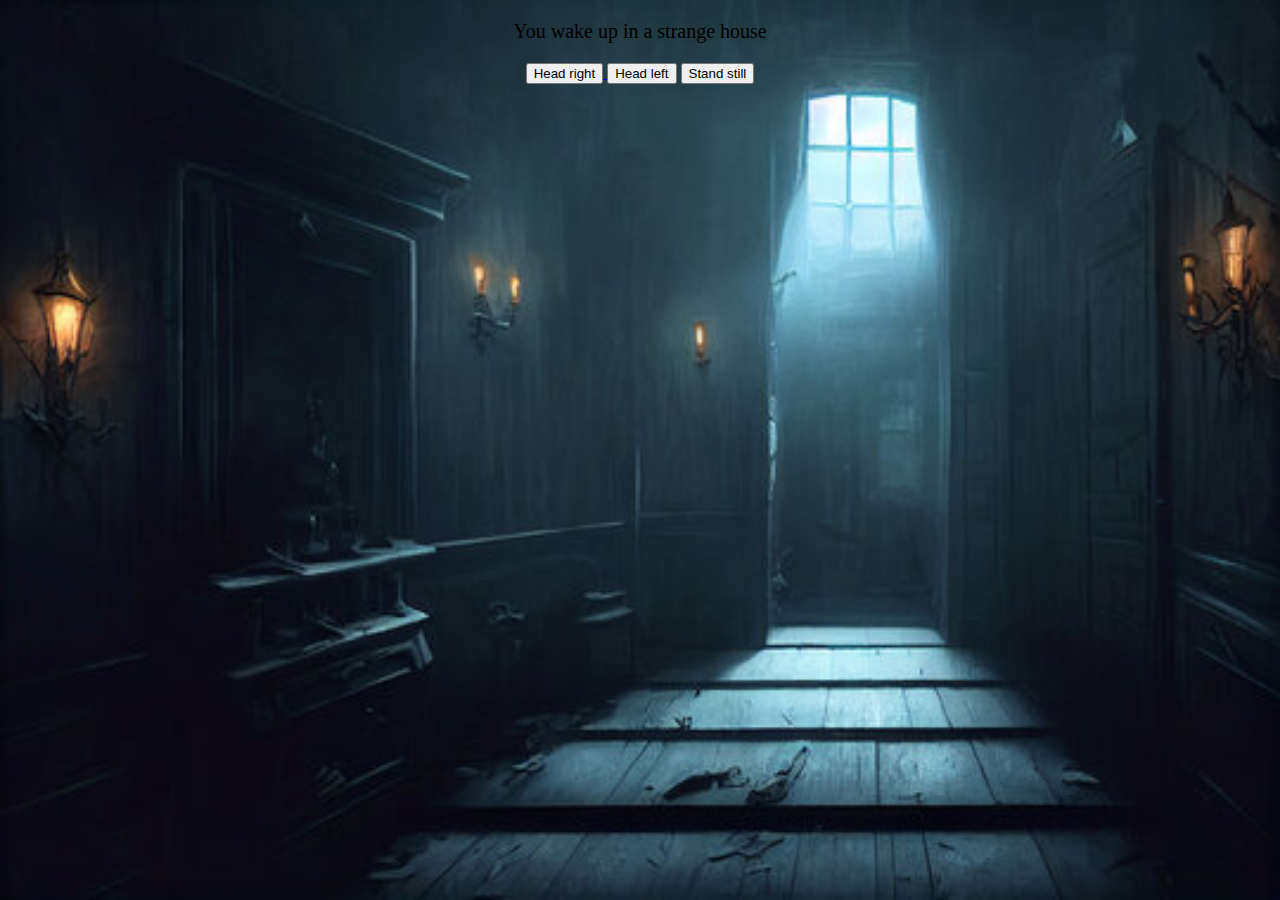
==== index.html @ 7e0c2453 "Initial commit" ====
<!DOCTYPE html>
<html>
  <!DOCTYPE html>
  <html>

  <head>
    <meta charset="utf-8">
    <meta name="viewport" content="width=device-width">
    <title> Begining </title>
    <script src = "script.js" async> </script>
    <link href="style.css" rel="stylesheet" type="text/css" />

  </head>

  <body>
    <p> You wake up in a strange house </p>
    <a href="room1.html"> <button> Head right </button> </a>
    <button> Head left </button>
    <button> Stand still </button>
  </body>

  </html>
---- style.css ----
/* Default view */
html {
  height: 100%;
  width: 100%;
  text-align: center;
}


body {
  background-image: url(FirstImage.jpg);
  background-repeat: no-repeat;
  background-size: 100% 100%;
  background-attachment: fixed;
}
p {
  /* color: white; */
  font-size: 20px;
}

/* @media (min-width: 1025px) {

} */
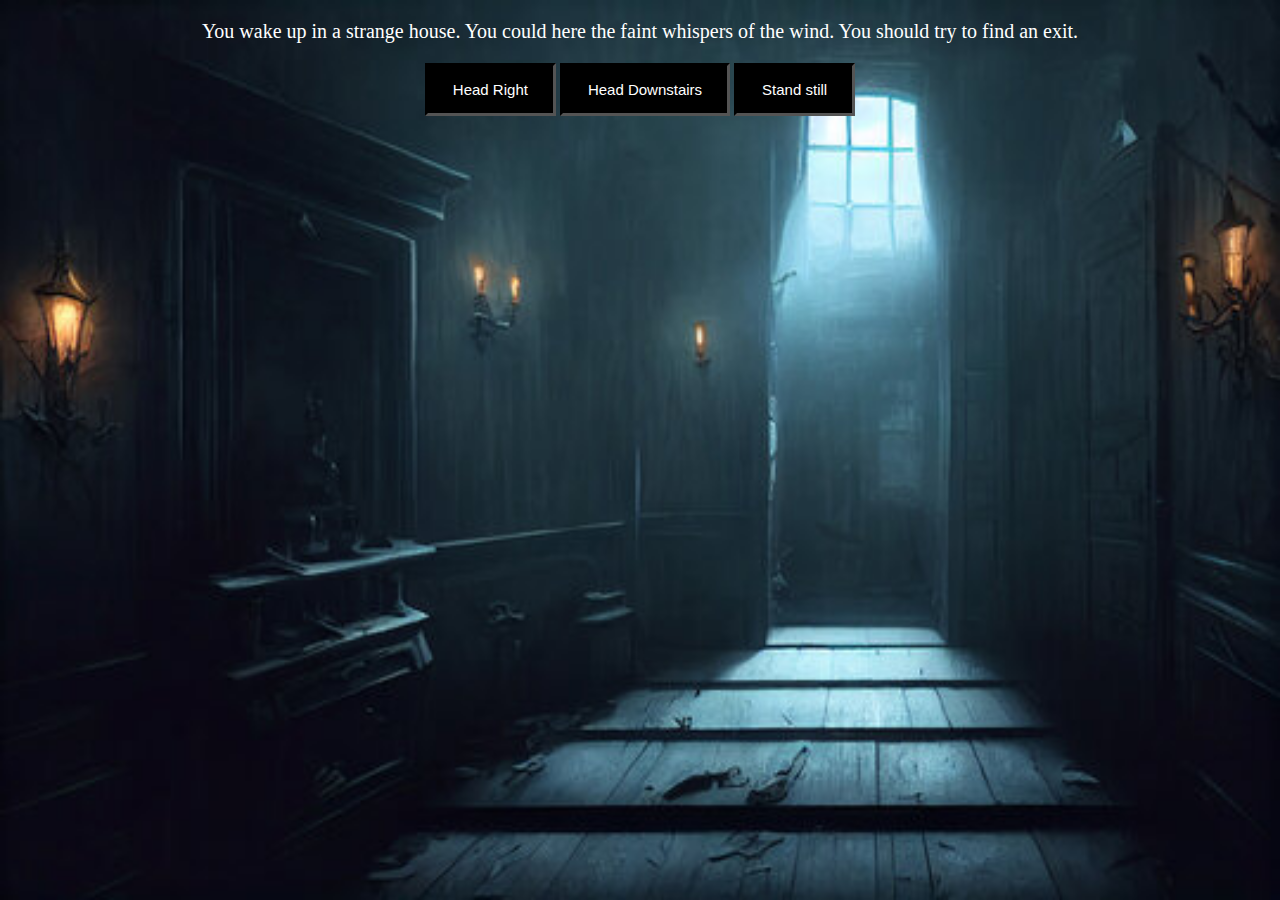
==== commit 29e27952: "Attempt at JavaScript, probably needs a rewrite" ====
--- a/index.html
+++ b/index.html
@@ -13,10 +13,10 @@
   </head>
 
   <body>
-    <p> You wake up in a strange house </p>
-    <a href="room1.html"> <button> Head right </button> </a>
-    <button> Head left </button>
-    <button> Stand still </button>
+    <p id = "hall"> You wake up in a strange house. You could here the faint whispers of the wind. You should try to find an exit. </p>
+    <button onclick="window.location.href = '/bathroom.html'"> Head Right </button> 
+    <button onclick="window.location.href = '/livingRoom.html'"> Head Downstairs </button>
+    <button onclick = "still()"> Stand still </button>
   </body>
 
   </html>--- a/style.css
+++ b/style.css
@@ -5,6 +5,15 @@
   text-align: center;
 }
 
+button {
+  background-color: black; 
+  border: inset;
+  border-color: black;
+  color: white;
+  padding: 15px 25px;
+  text-align: center;
+  font-size: 15px;
+}
 
 body {
   background-image: url(FirstImage.jpg);
@@ -12,8 +21,9 @@
   background-size: 100% 100%;
   background-attachment: fixed;
 }
+
 p {
-  /* color: white; */
+  color: white;
   font-size: 20px;
 }
 
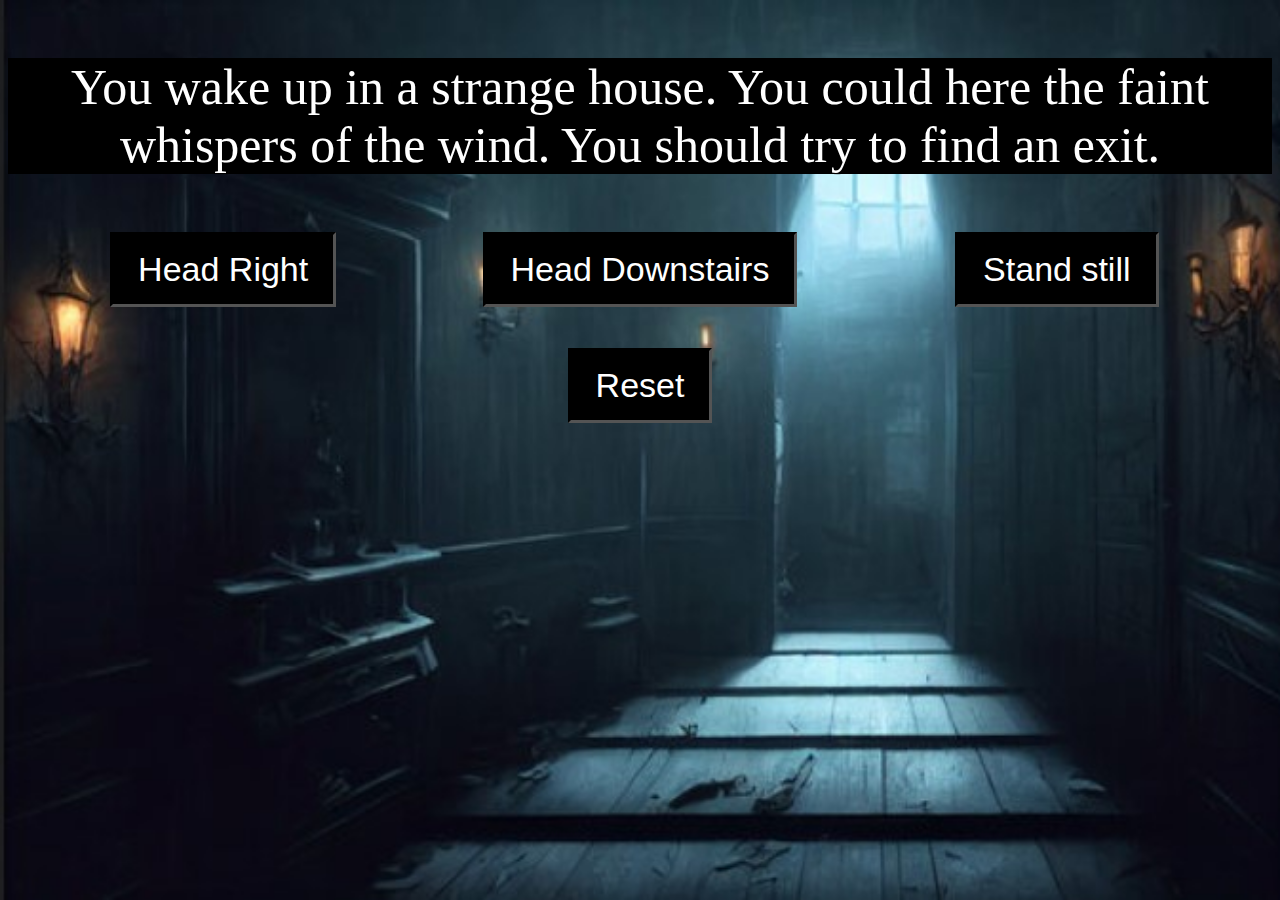
==== commit 52eb19c0: "With mockups and pages" ====
--- a/index.html
+++ b/index.html
@@ -1,22 +1,56 @@
+<!-- Josephine  -->
 <!DOCTYPE html>
 <html>
-  <!DOCTYPE html>
-  <html>
+<!DOCTYPE html>
+<html>
 
-  <head>
-    <meta charset="utf-8">
-    <meta name="viewport" content="width=device-width">
-    <title> Begining </title>
-    <script src = "script.js" async> </script>
-    <link href="style.css" rel="stylesheet" type="text/css" />
+<head>
+  <meta charset="utf-8">
+  <meta name="viewport" content="width=device-width">
+  <title> Begining </title>
+  <script src="script.js" async> </script>
+  <link href="style.css" rel="stylesheet" type="text/css" />
+  <style>
+    body {
+      background-image: url('hallway.jpg');
+    }
+  </style>
 
-  </head>
+</head>
 
-  <body>
-    <p id = "hall"> You wake up in a strange house. You could here the faint whispers of the wind. You should try to find an exit. </p>
-    <button onclick="window.location.href = '/bathroom.html'"> Head Right </button> 
-    <button onclick="window.location.href = '/livingRoom.html'"> Head Downstairs </button>
-    <button onclick = "still()"> Stand still </button>
-  </body>
+<body>
+  <div id = "grid">
 
-  </html>+    <div class = "cell" id = "pGrid">
+      <p id = "storyText"> You wake up in a strange house. You could here the faint whispers of the wind. You should try
+        to find an exit. </p>
+    </div>
+
+    <div class = "cell">
+      <button onclick = "window.location.href = '/bathroom.html'" id = "first">
+        Head Right </button>
+    </div>
+
+    <div class = "cell">
+      <button onclick = "window.location.href = '/livingRoom.html'" id = "second"> Head Downstairs </button>
+    </div>
+
+    <div class = "cell">
+      <button onclick="textChange('still')" id = "third"> Stand
+        still </button>
+    </div>
+
+
+    <div class = "cell" id = "cellReset">
+      <button onclick = "window.location.href = '/index.html'; reset()"> Reset </button>
+    </div>
+
+    <div class = "cell" onclick = "hideVisible()">
+      <img src = "https://th.bing.com/th/id/OIP.Oe2sKaZAmwfxaLk6a_2MEQHaHD?pid=ImgDet&rs=1" alt = "Ghost" width = "100" height = "100" id = "hide">
+    </div> 
+
+  </div>
+
+</body>
+
+</html>--- a/style.css
+++ b/style.css
@@ -5,6 +5,7 @@
   text-align: center;
 }
 
+/* Josephine */
 button {
   background-color: black; 
   border: inset;
@@ -13,20 +14,102 @@
   padding: 15px 25px;
   text-align: center;
   font-size: 15px;
+  cursor: pointer;
 }
 
+/* jabari */
 body {
-  background-image: url(FirstImage.jpg);
   background-repeat: no-repeat;
   background-size: 100% 100%;
   background-attachment: fixed;
 }
 
+/* Josephine */
 p {
-  color: white;
-  font-size: 20px;
+  background-color: black;
+  color: white; 
 }
 
-/* @media (min-width: 1025px) {
+/* Josephine */
+#pGrid {
+  grid-column-start: span 3;
+}
 
-} */+/* Josephine */
+#cellReset {
+  grid-column-start: 2;
+}
+
+/* Josephine */
+#hide {
+  visibility: hidden;
+}
+
+/* Josephine */
+.cell {
+    color: white;
+    text-shadow: 2px 2px rgba(0,0,0,0.2);
+    text-align: center;
+}
+
+/* Josephine */
+#grid {
+  display: grid;
+  grid-gap: 8px;
+  grid-template-columns: 2fr 1.8fr 2fr;
+  grid-template-rows: 2fr 1fr 1fr;
+}
+
+/* Josephine */
+/* Styles for Desktop Viewport (min-width: 1025px)  */
+@media (min-width: 1025px) {
+  p {
+    font-size: 50px;
+  }
+
+  button {
+    font-size: 34px;
+    padding: 15px 25px;
+  }
+
+  #hide {
+    width: 200px;
+    height: 200px;
+  }
+}
+
+/* Josephine */
+/* Styles for Tablet Viewport (min-width: 601px) and (max-width: 1024px  */
+@media ((min-width: 601px) and (max-width: 1024px)) {
+  p {
+    font-size: 45px;
+  }
+
+  button {
+    font-size: 23px;
+    padding: 12px 20px;
+  }
+
+  #hide {
+    width: 150px;
+    height: 150px;
+  }
+}
+
+/* Josephine */
+/* Styles for Mobile Viewport (max-width: 600px) */
+@media (max-width: 600px) {
+  p {
+    font-size: 35px;
+  }
+
+  button {
+    font-size: 20px;
+    padding: 10px 19px;
+  }
+
+  #hide {
+    width: 75px;
+    height: 75px;
+  }
+}